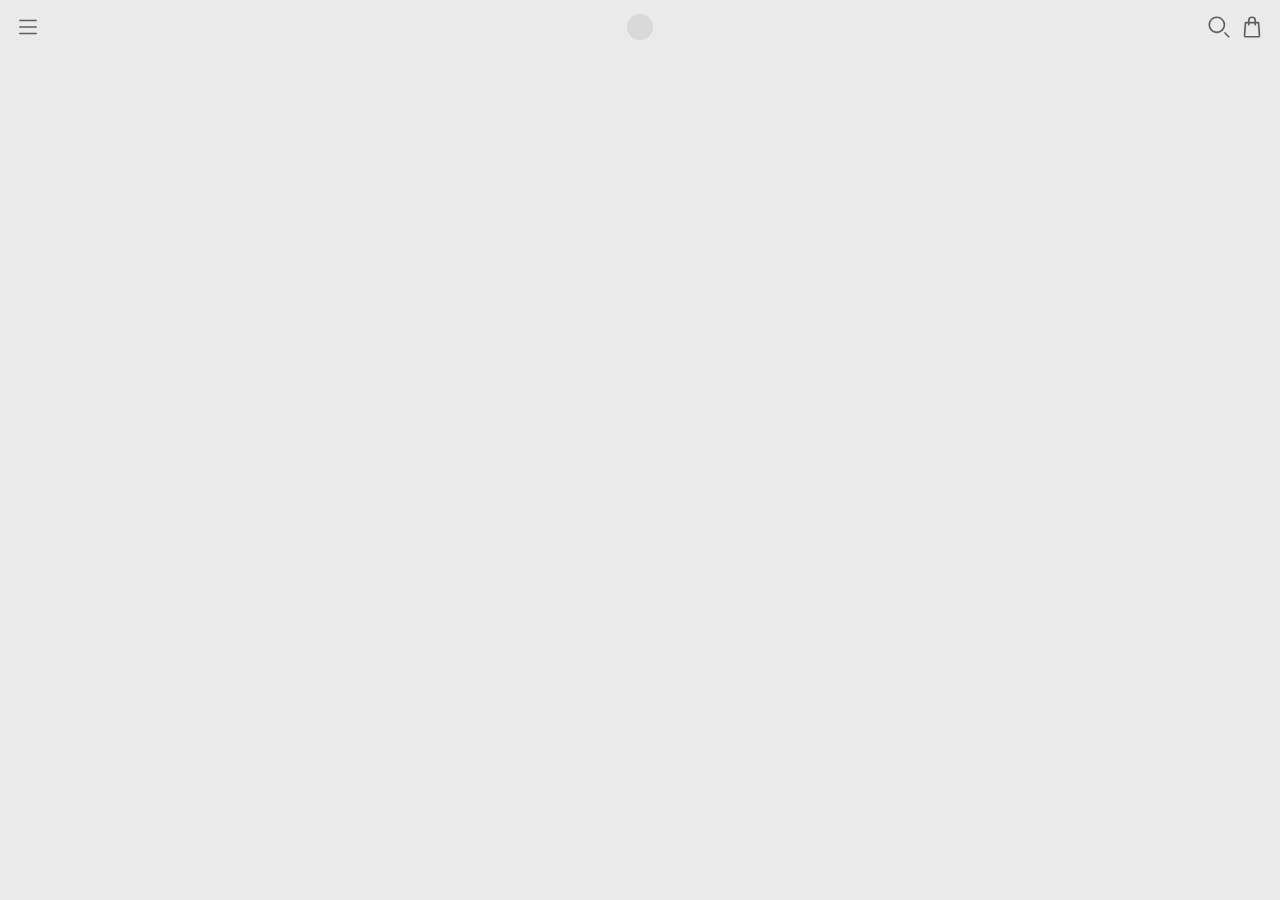
==== docs/index.html @ 323231db "update" ====
<!DOCTYPE html>
    <html lang="en">
    <head>
        <meta charset="UTF-8">
        <meta name="viewport" content="width=device-width, initial-scale=1.0">
        <title>Document</title>
        <link rel="stylesheet" href="../css/geral.css">
        <link rel="stylesheet" href="../css/header.css">
        <link rel="stylesheet" href="../css/modais.css">
    </head>
    <body>

        <div id="main">
            <header id="header">
                <div class="header-button" onclick="swap_modal('mobile-menu')">
                    <svg xmlns="http://www.w3.org/2000/svg" width="16" height="16" fill="currentColor" class="bi bi-list" viewBox="0 0 16 16"><path fill-rule="evenodd" d="M2.5 12a.5.5 0 0 1 .5-.5h10a.5.5 0 0 1 0 1H3a.5.5 0 0 1-.5-.5m0-4a.5.5 0 0 1 .5-.5h10a.5.5 0 0 1 0 1H3a.5.5 0 0 1-.5-.5m0-4a.5.5 0 0 1 .5-.5h10a.5.5 0 0 1 0 1H3a.5.5 0 0 1-.5-.5"/></svg>
                </div>
                <div class="header-button logo">
                    <div class="logo"></div>
                </div>
                <div class="button-group">
                    <div class="header-button">
                        <svg class="w-6 h-6 text-gray-800 dark:text-white" aria-hidden="true" xmlns="http://www.w3.org/2000/svg" width="24" height="24" fill="none" viewBox="0 0 24 24"><path stroke="currentColor" stroke-linecap="round" stroke-width="2" d="m21 21-3.5-3.5M17 10a7 7 0 1 1-14 0 7 7 0 0 1 14 0Z"/></svg>
                    </div>
                    <div class="header-button">
                        <svg class="w-6 h-6 text-gray-800 dark:text-white" aria-hidden="true" xmlns="http://www.w3.org/2000/svg" width="24" height="24" fill="none" viewBox="0 0 24 24"><path stroke="currentColor" stroke-linecap="round" stroke-linejoin="round" stroke-width="2" d="M9 10V6a3 3 0 0 1 3-3v0a3 3 0 0 1 3 3v4m3-2 .917 11.923A1 1 0 0 1 17.92 21H6.08a1 1 0 0 1-.997-1.077L6 8h12Z"/></svg>
                    </div>
                </div>
            </header>


            <div id="modais" class="" onclick="swap_modal()">
                <div id="mobile-menu" class="modal left" onclick="event.stopPropagation()">
                    <div class="modal-header">
                        <div class="exit-button" onclick="swap_modal()">
                            <svg xmlns="http://www.w3.org/2000/svg" width="16" height="16" fill="currentColor" class="bi bi-x" viewBox="0 0 16 16"><path d="M4.646 4.646a.5.5 0 0 1 .708 0L8 7.293l2.646-2.647a.5.5 0 0 1 .708.708L8.707 8l2.647 2.646a.5.5 0 0 1-.708.708L8 8.707l-2.646 2.647a.5.5 0 0 1-.708-.708L7.293 8 4.646 5.354a.5.5 0 0 1 0-.708"/></svg>
                        </div>
                    </div>
                </div>
            </div>

        </div>
        
    </body>

    <script src="../js/modais.js"></script>

</html>
---- css/geral.css ----
:root {
    --background-primary: #EAEAEA;
    --background-secondary: #D9D9D9;
    --primary: #474747;
    --secondary: #5C5C5C;

    --header-size: 6%;
}


body { 
    padding: 0px;
    margin: 0px;
    width: 100%;
    height: 100vh;
}

#main {
    display: flex;
    width: 100%;
    height: 100%;
    flex-direction: column;
    background-color: var(--background-primary);
}


svg {
    width: var(--icon-size);
    height: var(--icon-size);
    color: var(--secondary);
}
---- css/header.css ----
#header {
    display: flex;
    justify-content: space-between;
    align-items: center;
    height: var(--header-size);
    position: relative;
    --icon-size: 26px;
    padding: 0px 15px;
}

#header .button-group {
    display: flex;
    gap: 7px;
}

#header .header-button {
    display: flex;
}

#header .header-button.logo > .logo{
    position: absolute;
    left: 50%;
    background-color: var(--background-secondary);
    width: var(--icon-size);
    height: var(--icon-size);
    border-radius: 100%;
    transform: translate(-50%, -50%);
}

#header .header-button svg path{
    stroke-width: 1.5;
}
---- css/modais.css ----
#modais {
    width: 100%;
    height: 100%;
    background-color: rgba(0, 0, 0, 0.17);
    position: absolute;
    opacity: 0;
    pointer-events: none;
    transition: opacity 0.2s ease;
}

#modais.active {
    opacity: 1;
    pointer-events: auto;
}

#modais .modal {
    position: absolute;
    width: 75%;
    height: 100%;
    background-color: var(--background-primary);
    transition: left 0.4s ease, right 0.4s ease;
}

#modais .modal.left {
    left: -100%;
}

#modais .modal.right {
    right: -100%;
}

#modais.active .modal.left {
    left: 0;
}

#modais.active .modal.right {
    right: 0;
}

#modais .modal .modal-header {
    display: flex;
    align-items: center;
    height: var(--header-size);
    border-bottom: 1px solid var(--background-secondary);
}

#modais .modal .modal-header .exit-button {
    display: flex;
    align-items: center;
    width: 100%;
    height: 100%;
    padding: 0px 10px;
}

#modais .modal .modal-header .exit-button svg {
    height: 27px;
    width: 27px;
}
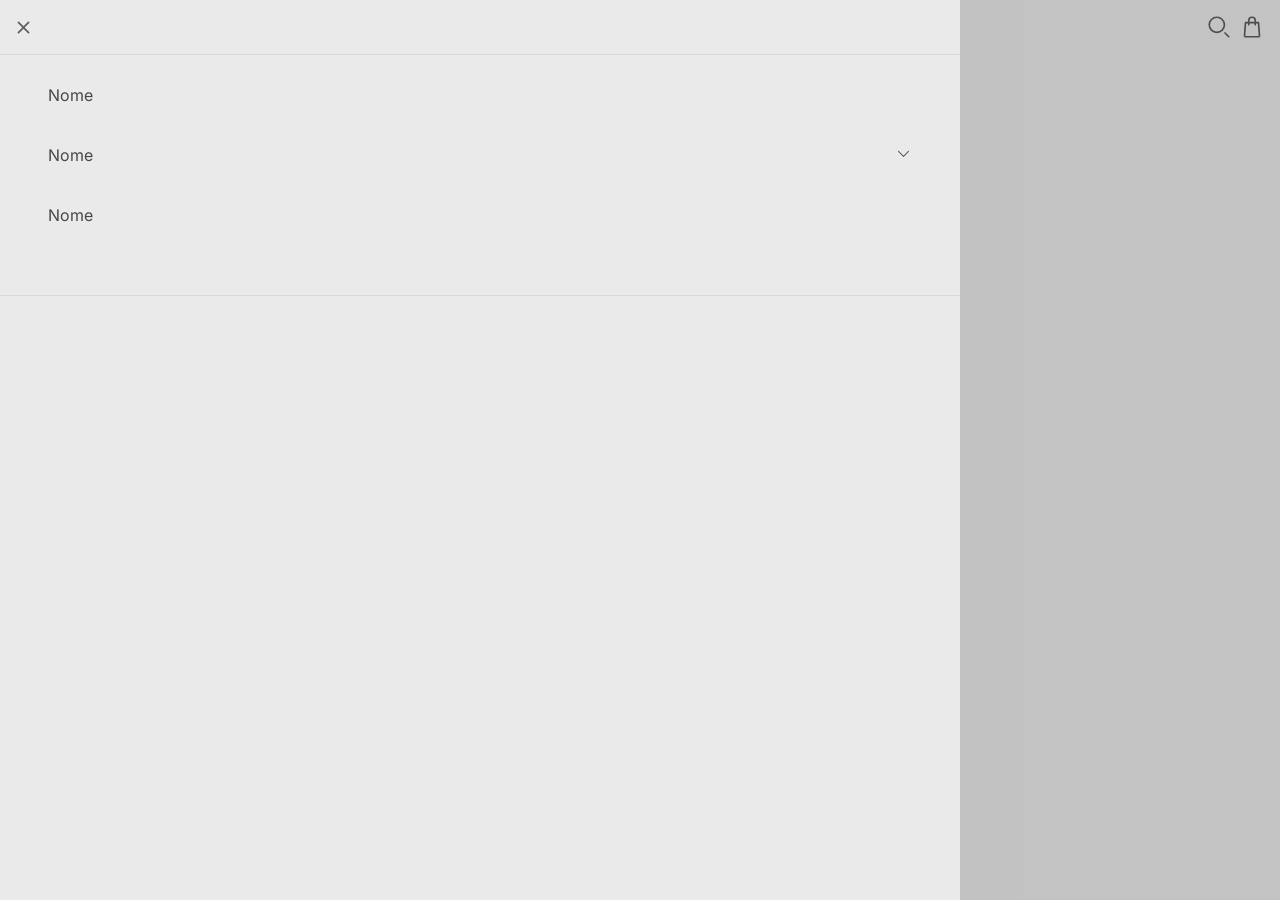
==== commit 2a9aa39e: "update" ====
--- a/docs/index.html
+++ b/docs/index.html
@@ -4,9 +4,10 @@
         <meta charset="UTF-8">
         <meta name="viewport" content="width=device-width, initial-scale=1.0">
         <title>Document</title>
-        <link rel="stylesheet" href="../css/geral.css">
-        <link rel="stylesheet" href="../css/header.css">
-        <link rel="stylesheet" href="../css/modais.css">
+        <link rel="stylesheet" href="css/geral.css">
+        <link rel="stylesheet" href="css/header.css">
+        <link rel="stylesheet" href="css/modais.css">
+        <link rel="stylesheet" href="css/fonts.css">
     </head>
     <body>
 
@@ -29,11 +30,38 @@
             </header>
 
 
-            <div id="modais" class="" onclick="swap_modal()">
-                <div id="mobile-menu" class="modal left" onclick="event.stopPropagation()">
+            <div id="modais" class="active" onclick="swap_modal()">
+                <div id="mobile-menu" class="active modal left" onclick="event.stopPropagation()">
                     <div class="modal-header">
                         <div class="exit-button" onclick="swap_modal()">
                             <svg xmlns="http://www.w3.org/2000/svg" width="16" height="16" fill="currentColor" class="bi bi-x" viewBox="0 0 16 16"><path d="M4.646 4.646a.5.5 0 0 1 .708 0L8 7.293l2.646-2.647a.5.5 0 0 1 .708.708L8.707 8l2.647 2.646a.5.5 0 0 1-.708.708L8 8.707l-2.646 2.647a.5.5 0 0 1-.708-.708L7.293 8 4.646 5.354a.5.5 0 0 1 0-.708"/></svg>
+                        </div>
+                    </div>
+                    <div class="modal-content">
+                        <div class="section-list">
+                            <div class="section-item">
+                                <span>Nome</span>
+                            </div>
+                            <div class="section-item multi" onclick="swap_class(this, 'open')">
+                                <div class="group"> 
+                                    <span>Nome</span>
+                                    <svg class="w-6 h-6 text-gray-800 dark:text-white" aria-hidden="true" xmlns="http://www.w3.org/2000/svg" width="24" height="24" fill="none" viewBox="0 0 24 24"><path stroke="currentColor" stroke-linecap="round" stroke-linejoin="round" stroke-width="2" d="m19 9-7 7-7-7"/></svg>
+                                </div>
+                                <div class="multilist" onclick="event.stopPropagation()">
+                                    <div class="section-item">
+                                        <span>item1</span>
+                                    </div>
+                                    <div class="section-item">
+                                        <span>item2</span>
+                                    </div>
+                                    <div class="section-item">
+                                        <span>item3</span>
+                                    </div>
+                                </div>  
+                            </div>
+                            <div class="section-item">
+                                <span>Nome</span>
+                            </div>
                         </div>
                     </div>
                 </div>
@@ -43,6 +71,7 @@
         
     </body>
 
-    <script src="../js/modais.js"></script>
+    <script src="js/geral.js"></script>
+    <script src="js/modais.js"></script>
 
 </html>
--- a/docs/css/geral.css
+++ b/docs/css/geral.css
@@ -0,0 +1,36 @@
+:root {
+    --background-primary: #EAEAEA;
+    --background-secondary: #D9D9D9;
+    --primary: #474747;
+    --secondary: #5C5C5C;
+
+    --header-size: 6%;
+}
+
+
+body { 
+    padding: 0px;
+    margin: 0px;
+    width: 100%;
+    height: 100vh;
+    font-family: 'Inter', sans-serif;
+    color: var(--primary);
+}
+
+#main {
+    display: flex;
+    width: 100%;
+    height: 100%;
+    flex-direction: column;
+    background-color: var(--background-primary);
+}
+
+
+svg {
+    width: var(--icon-size);
+    height: var(--icon-size);
+    color: var(--secondary);
+}
+svg path{
+    stroke-width: 1.5;
+}
--- a/docs/css/header.css
+++ b/docs/css/header.css
@@ -0,0 +1,30 @@
+#header {
+    display: flex;
+    justify-content: space-between;
+    align-items: center;
+    height: var(--header-size);
+    position: relative;
+    --icon-size: 26px;
+    padding: 0px 15px;
+}
+
+#header .button-group {
+    display: flex;
+    gap: 7px;
+}
+
+#header .header-button {
+    display: flex;
+}
+
+#header .header-button.logo > .logo{
+    position: absolute;
+    left: 50%;
+    background-color: var(--background-secondary);
+    width: var(--icon-size);
+    height: var(--icon-size);
+    border-radius: 100%;
+    transform: translate(-50%, -50%);
+}
+
+
--- a/docs/css/modais.css
+++ b/docs/css/modais.css
@@ -0,0 +1,123 @@
+#modais {
+    inset: 0;
+    width: 100%;
+    height: 100vh;
+    background-color: rgba(0, 0, 0, 0.17);
+    position: fixed;
+    opacity: 0;
+    pointer-events: none;
+    transition: opacity 0.2s ease;
+}
+
+#modais.active {
+    opacity: 1;
+    pointer-events: auto;
+}
+
+#modais .modal {
+    position: fixed; 
+    width: 75%;
+    height: 100%;
+    background-color: var(--background-primary);
+    transition: left 0.4s ease, right 0.4s ease;
+    gap: 20px;
+    display: flex;
+    flex-direction: column;
+}
+
+#modais .modal.left {
+    left: -100%;
+}
+
+#modais .modal.right {
+    right: -100%;
+}
+
+#modais.active .modal.left {
+    left: 0;
+}
+
+#modais.active .modal.right {
+    right: 0;
+}
+
+#modais .modal .modal-header {
+    display: flex;
+    align-items: center;
+    height: var(--header-size);
+    border-bottom: 1px solid var(--background-secondary);
+}
+
+#modais .modal .modal-header .exit-button {
+    display: flex;
+    align-items: center;
+    width: 100%;
+    height: 100%;
+    padding: 0px 10px;
+}
+
+#modais .modal .modal-header .exit-button svg {
+    height: 27px;
+    width: 27px;
+}
+
+.modal-content {
+    display: flex;
+    flex-direction: column;
+    gap: 20px;
+    align-items: center;
+    border-bottom: 1px solid var(--background-secondary);
+    padding-bottom: 60px;
+}
+
+.modal-content .section-list{
+    display: flex;
+    width: 90%;
+    flex-direction: column;
+    gap: 20px;
+}
+
+.modal-content .section-list .section-item{
+    display: flex;
+    padding: 10px 0px;
+}
+.modal-content .section-list .section-item{
+    display: flex;
+    flex-direction: column;
+}
+
+
+.modal-content .section-list .section-item.multi{
+    display: flex;
+    align-items: center;
+    gap: 10px;
+}
+
+
+.modal-content .section-list .section-item .group{
+    width: 100%;
+    display: flex;
+    justify-content: space-between;
+}
+.modal-content .section-list .section-item.multi .group svg{
+    width: 17px;
+    height: 17px;
+    transform: rotate(0deg);
+    transition: transform 0.2s ease;
+}
+.modal-content .section-list .section-item.multi.open .group svg{
+    transform: rotate(180deg);
+}
+
+.modal-content .section-list .section-item .multilist{
+    display: none;
+}
+
+.modal-content .section-list .section-item.multi.open .multilist{
+    display: flex;
+    flex-direction: column;
+    width: 85%;
+    gap: 10px;
+}
+
+
--- a/docs/css/fonts.css
+++ b/docs/css/fonts.css
@@ -0,0 +1,5 @@
+@import url('https://fonts.googleapis.com/css2?family=Inter:ital,opsz,wght@0,14..32,100..900;1,14..32,100..900&family=Outfit:wght@100..900&display=swap');
+
+body {
+    font-family: "Inter", sans-serif;
+}
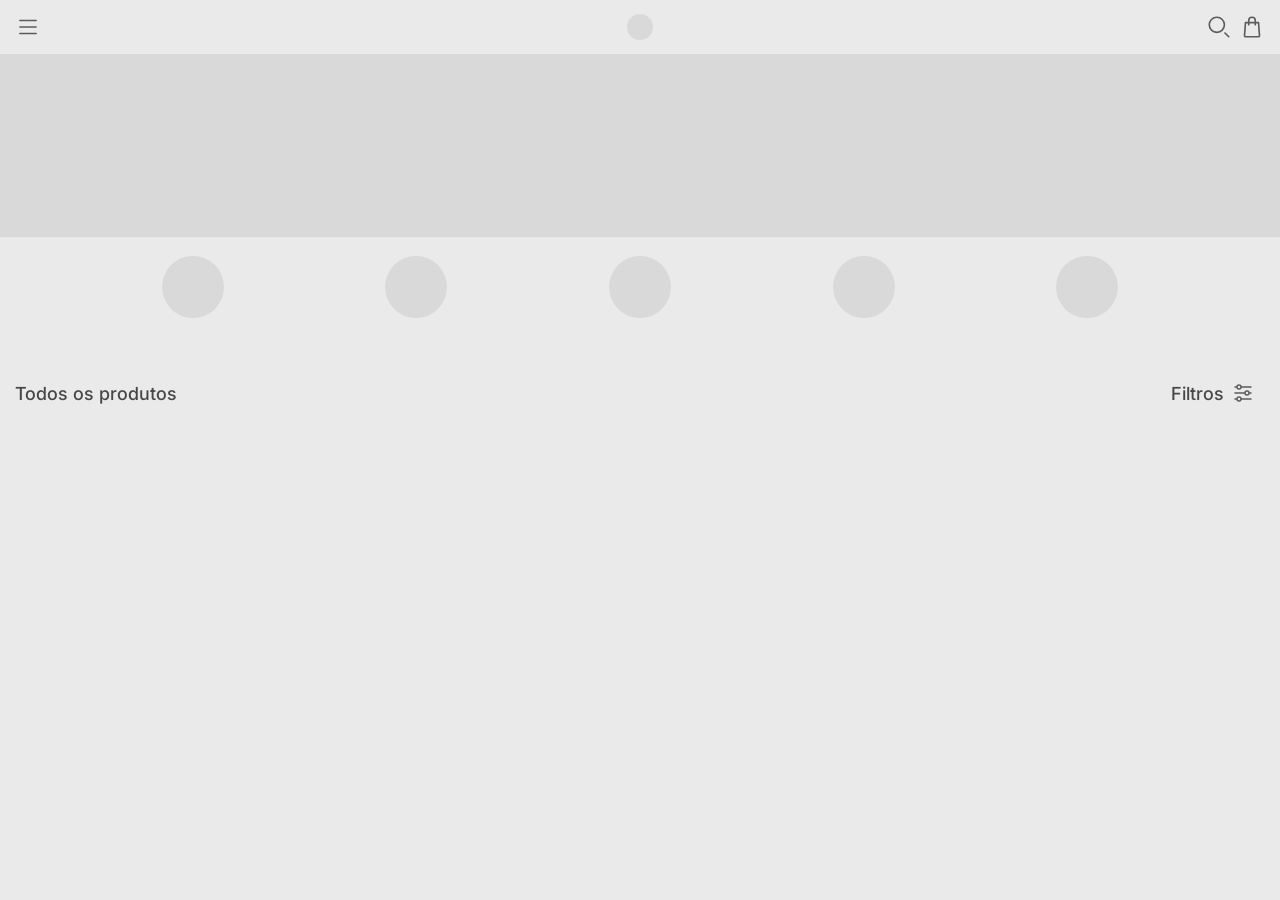
==== commit b773d858: "update" ====
--- a/docs/index.html
+++ b/docs/index.html
@@ -6,6 +6,9 @@
         <title>Document</title>
         <link rel="stylesheet" href="css/geral.css">
         <link rel="stylesheet" href="css/header.css">
+        <link rel="stylesheet" href="css/banner.css">
+        <link rel="stylesheet" href="css/sections.css">
+        <link rel="stylesheet" href="css/catalogo.css">
         <link rel="stylesheet" href="css/modais.css">
         <link rel="stylesheet" href="css/fonts.css">
     </head>
@@ -28,10 +31,42 @@
                     </div>
                 </div>
             </header>
+            <section id="banner">
+                <div class="banner">
+                </div>
+            </section>
+            <section id="sections">
+                <div class="sections-box">
+                    <div class="section-item">
+                        <a href="#"></a>
+                    </div>
+                    <div class="section-item">
+                        <a href="#"></a>
+                    </div>
+                    <div class="section-item">
+                        <a href="#"></a>
+                    </div>
+                    <div class="section-item">
+                        <a href="#"></a>
+                    </div>
+                    <div class="section-item">
+                        <a href="#"></a>
+                    </div>
+                </div>
+            </section>
+            <section id="catalogo">
+                <div class="filters-row">
+                    <span class="filter-orientation">Todos os produtos</span>
+                    <div class="filtros-button">
+                        <span>Filtros</span>
+                        <svg class="w-6 h-6 text-gray-800 dark:text-white" aria-hidden="true" xmlns="http://www.w3.org/2000/svg" width="24" height="24" fill="none" viewBox="0 0 24 24"><path stroke="currentColor" stroke-linecap="round" stroke-width="2" d="M20 6H10m0 0a2 2 0 1 0-4 0m4 0a2 2 0 1 1-4 0m0 0H4m16 6h-2m0 0a2 2 0 1 0-4 0m4 0a2 2 0 1 1-4 0m0 0H4m16 6H10m0 0a2 2 0 1 0-4 0m4 0a2 2 0 1 1-4 0m0 0H4"/></svg>
+                    </div>
+                </div>
+            </section>
 
 
-            <div id="modais" class="active" onclick="swap_modal()">
-                <div id="mobile-menu" class="active modal left" onclick="event.stopPropagation()">
+            <div id="modais" class="" onclick="swap_modal()">
+                <div id="mobile-menu" class="modal left" onclick="event.stopPropagation()">
                     <div class="modal-header">
                         <div class="exit-button" onclick="swap_modal()">
                             <svg xmlns="http://www.w3.org/2000/svg" width="16" height="16" fill="currentColor" class="bi bi-x" viewBox="0 0 16 16"><path d="M4.646 4.646a.5.5 0 0 1 .708 0L8 7.293l2.646-2.647a.5.5 0 0 1 .708.708L8.707 8l2.647 2.646a.5.5 0 0 1-.708.708L8 8.707l-2.646 2.647a.5.5 0 0 1-.708-.708L7.293 8 4.646 5.354a.5.5 0 0 1 0-.708"/></svg>
--- a/docs/css/geral.css
+++ b/docs/css/geral.css
@@ -15,6 +15,7 @@
     height: 100vh;
     font-family: 'Inter', sans-serif;
     color: var(--primary);
+    background-color: var(--background-primary);
 }
 
 #main {
@@ -22,7 +23,6 @@
     width: 100%;
     height: 100%;
     flex-direction: column;
-    background-color: var(--background-primary);
 }
 
 
--- a/docs/css/banner.css
+++ b/docs/css/banner.css
@@ -0,0 +1,14 @@
+#banner {
+    display: flex;
+    width: 100%;
+    height: 183px;
+}
+
+#banner .banner {
+    width: 100%;
+    height: 100%;
+    display: flex;
+    background-color: var(--background-secondary);
+}
+
+
--- a/docs/css/sections.css
+++ b/docs/css/sections.css
@@ -0,0 +1,19 @@
+#sections {
+    height: 100px;
+    width: 100%;
+    display: flex;
+}
+
+#sections .sections-box{
+    display: flex;
+    width: 100%;
+    justify-content: space-evenly;
+    align-items: center;
+}
+#sections .sections-box .section-item{
+    display: flex;
+    width: 62px;
+    height: 62px;
+    background-color: var(--background-secondary);
+    border-radius: 100%;
+}
--- a/docs/css/catalogo.css
+++ b/docs/css/catalogo.css
@@ -0,0 +1,24 @@
+#catalogo {
+    margin-top: 3%;
+    display: flex;
+    justify-content: center;
+    padding: 0px 15px;
+}
+
+
+#catalogo .filters-row {
+    display: flex;
+    width: 100%;
+    justify-content: space-between;
+    font-weight: 500;
+    font-size: 18px;
+    align-items: center;
+}
+
+#catalogo .filters-row .filtros-button{
+    display: flex;
+    justify-content: center;
+    align-items: center;
+    gap: 7px;
+    padding: 6px 10px;
+}
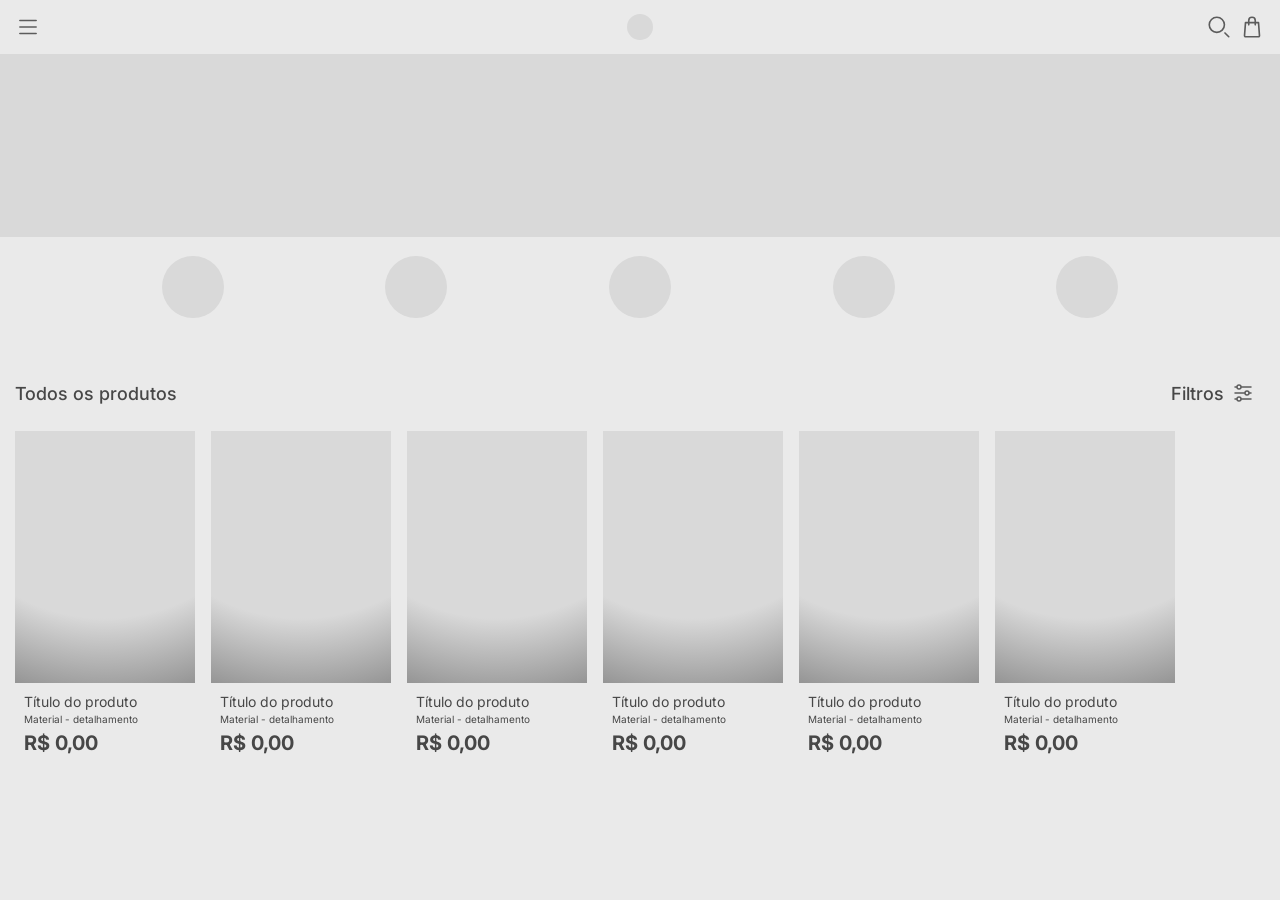
==== commit 78ff680a: "update" ====
--- a/docs/index.html
+++ b/docs/index.html
@@ -62,6 +62,62 @@
                         <svg class="w-6 h-6 text-gray-800 dark:text-white" aria-hidden="true" xmlns="http://www.w3.org/2000/svg" width="24" height="24" fill="none" viewBox="0 0 24 24"><path stroke="currentColor" stroke-linecap="round" stroke-width="2" d="M20 6H10m0 0a2 2 0 1 0-4 0m4 0a2 2 0 1 1-4 0m0 0H4m16 6h-2m0 0a2 2 0 1 0-4 0m4 0a2 2 0 1 1-4 0m0 0H4m16 6H10m0 0a2 2 0 1 0-4 0m4 0a2 2 0 1 1-4 0m0 0H4"/></svg>
                     </div>
                 </div>
+                <div class="products-container">
+                    <div class="product-card">
+                        <div class="image">
+                        </div>
+                        <div class="info">
+                            <div class="nome"><span>Título do produto</span></div>
+                            <div class="material"><span>Material - detalhamento</span></div>
+                            <div class="valor"><span>R$ 0,00</span></div>
+                        </div>
+                    </div>
+                    <div class="product-card">
+                        <div class="image">
+                        </div>
+                        <div class="info">
+                            <div class="nome"><span>Título do produto</span></div>
+                            <div class="material"><span>Material - detalhamento</span></div>
+                            <div class="valor"><span>R$ 0,00</span></div>
+                        </div>
+                    </div>
+                    <div class="product-card">
+                        <div class="image">
+                        </div>
+                        <div class="info">
+                            <div class="nome"><span>Título do produto</span></div>
+                            <div class="material"><span>Material - detalhamento</span></div>
+                            <div class="valor"><span>R$ 0,00</span></div>
+                        </div>
+                    </div>
+                    <div class="product-card">
+                        <div class="image">
+                        </div>
+                        <div class="info">
+                            <div class="nome"><span>Título do produto</span></div>
+                            <div class="material"><span>Material - detalhamento</span></div>
+                            <div class="valor"><span>R$ 0,00</span></div>
+                        </div>
+                    </div>
+                    <div class="product-card">
+                        <div class="image">
+                        </div>
+                        <div class="info">
+                            <div class="nome"><span>Título do produto</span></div>
+                            <div class="material"><span>Material - detalhamento</span></div>
+                            <div class="valor"><span>R$ 0,00</span></div>
+                        </div>
+                    </div>
+                    <div class="product-card">
+                        <div class="image">
+                        </div>
+                        <div class="info">
+                            <div class="nome"><span>Título do produto</span></div>
+                            <div class="material"><span>Material - detalhamento</span></div>
+                            <div class="valor"><span>R$ 0,00</span></div>
+                        </div>
+                    </div>
+                </div>
             </section>
 
 
--- a/docs/css/geral.css
+++ b/docs/css/geral.css
@@ -7,6 +7,9 @@
     --header-size: 6%;
 }
 
+* {
+    flex-shrink: 0;
+}
 
 body { 
     padding: 0px;
--- a/docs/css/catalogo.css
+++ b/docs/css/catalogo.css
@@ -3,6 +3,8 @@
     display: flex;
     justify-content: center;
     padding: 0px 15px;
+    flex-direction: column;
+    gap: 20px;
 }
 
 
@@ -21,4 +23,50 @@
     align-items: center;
     gap: 7px;
     padding: 6px 10px;
-}+}
+
+#catalogo .products-container {
+    display: flex;
+    flex-wrap: wrap;
+    gap: 16px;
+}
+
+
+#catalogo .products-container .product-card {
+    width: 180px;
+    display: flex;
+    flex-direction: column;
+    gap: 10px;
+    flex-shrink: 0;
+}
+
+#catalogo .products-container .product-card .image {
+    width: 180px;
+    height: 252px;
+    background: radial-gradient(circle at 50% 0%, var(--background-secondary) 70%, #0000005d 100%);
+}
+#catalogo .products-container .product-card .info {
+    width: 90%;
+    justify-self: center;
+    align-self: center;
+    display: flex;
+    flex-direction: column;
+    gap: 3px;
+}
+
+#catalogo .products-container .product-card .info .nome {
+    font-size: 14px;
+}
+
+
+#catalogo .products-container .product-card .info .material{
+    font-size: 10px;
+}
+
+
+#catalogo .products-container .product-card .info .valor{
+    margin-top: 3px;
+    font-size: 20px;
+    font-weight: 700;
+}
+
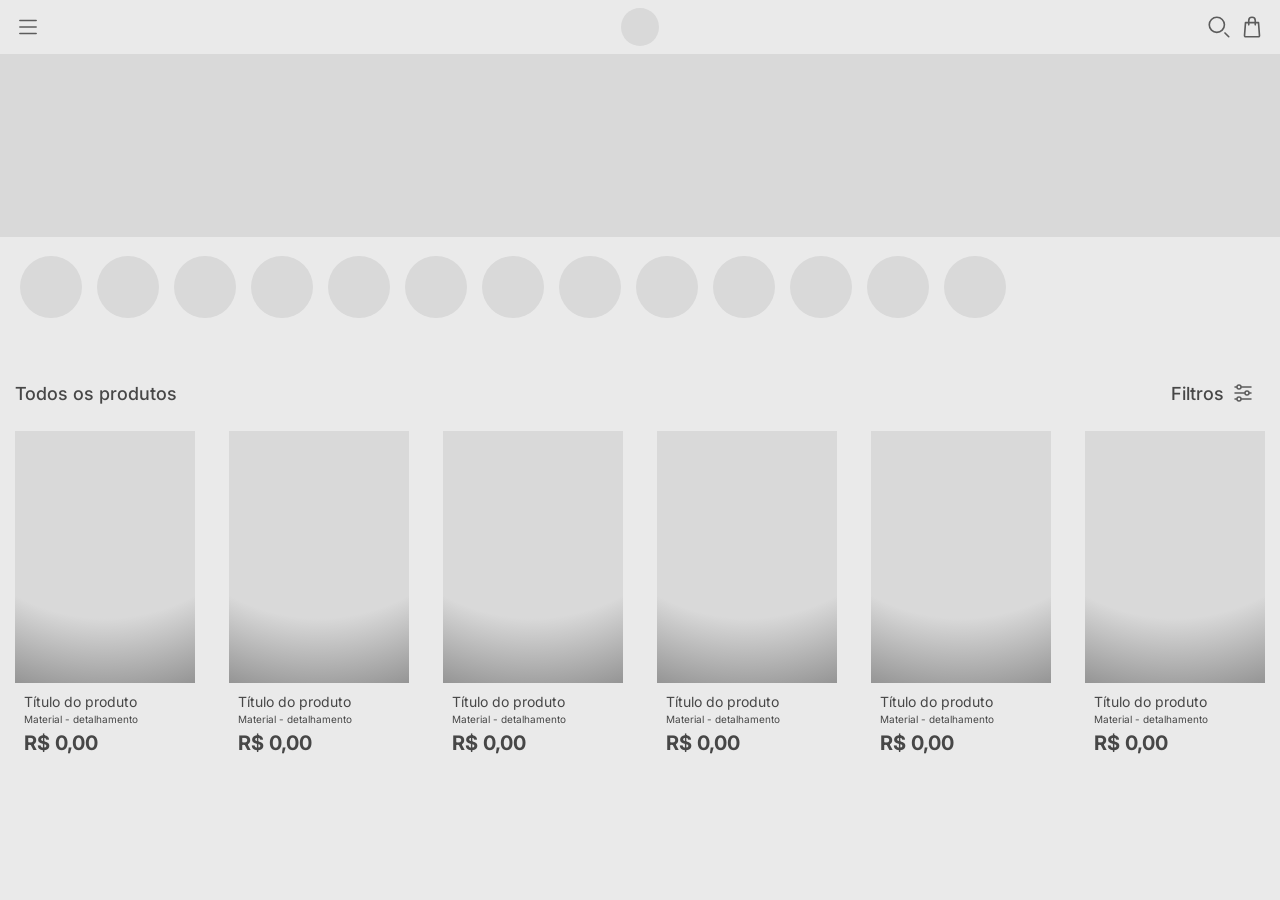
==== commit c837cd6a: "update" ====
--- a/docs/index.html
+++ b/docs/index.html
@@ -37,6 +37,30 @@
             </section>
             <section id="sections">
                 <div class="sections-box">
+                    <div class="section-item">
+                        <a href="#"></a>
+                    </div>
+                    <div class="section-item">
+                        <a href="#"></a>
+                    </div>
+                    <div class="section-item">
+                        <a href="#"></a>
+                    </div>
+                    <div class="section-item">
+                        <a href="#"></a>
+                    </div>
+                    <div class="section-item">
+                        <a href="#"></a>
+                    </div>
+                    <div class="section-item">
+                        <a href="#"></a>
+                    </div>
+                    <div class="section-item">
+                        <a href="#"></a>
+                    </div>
+                    <div class="section-item">
+                        <a href="#"></a>
+                    </div>
                     <div class="section-item">
                         <a href="#"></a>
                     </div>
--- a/docs/css/header.css
+++ b/docs/css/header.css
@@ -3,9 +3,11 @@
     justify-content: space-between;
     align-items: center;
     height: var(--header-size);
-    position: relative;
+    position: sticky;
     --icon-size: 26px;
     padding: 0px 15px;
+    top: 0;
+    background-color: var(--background-primary);
 }
 
 #header .button-group {
@@ -21,8 +23,8 @@
     position: absolute;
     left: 50%;
     background-color: var(--background-secondary);
-    width: var(--icon-size);
-    height: var(--icon-size);
+    width: 38px;
+    height: 38px;
     border-radius: 100%;
     transform: translate(-50%, -50%);
 }
--- a/docs/css/sections.css
+++ b/docs/css/sections.css
@@ -1,14 +1,23 @@
 #sections {
+    display: flex;
     height: 100px;
     width: 100%;
-    display: flex;
+    overflow-x: auto;
+    scrollbar-width: none;
 }
 
-#sections .sections-box{
+#sections::-webkit-scrollbar {
+    display: none;
+}
+
+#sections .sections-box {
     display: flex;
-    width: 100%;
-    justify-content: space-evenly;
     align-items: center;
+    gap: 15px;
+    padding: 0 20px;
+    width: max-content;
+    min-width: 100%;
+    box-sizing: border-box;
 }
 #sections .sections-box .section-item{
     display: flex;
@@ -17,3 +26,4 @@
     background-color: var(--background-secondary);
     border-radius: 100%;
 }
+
--- a/docs/css/catalogo.css
+++ b/docs/css/catalogo.css
@@ -29,6 +29,8 @@
     display: flex;
     flex-wrap: wrap;
     gap: 16px;
+    row-gap: 32px;
+    justify-content: space-between;
 }
 
 
